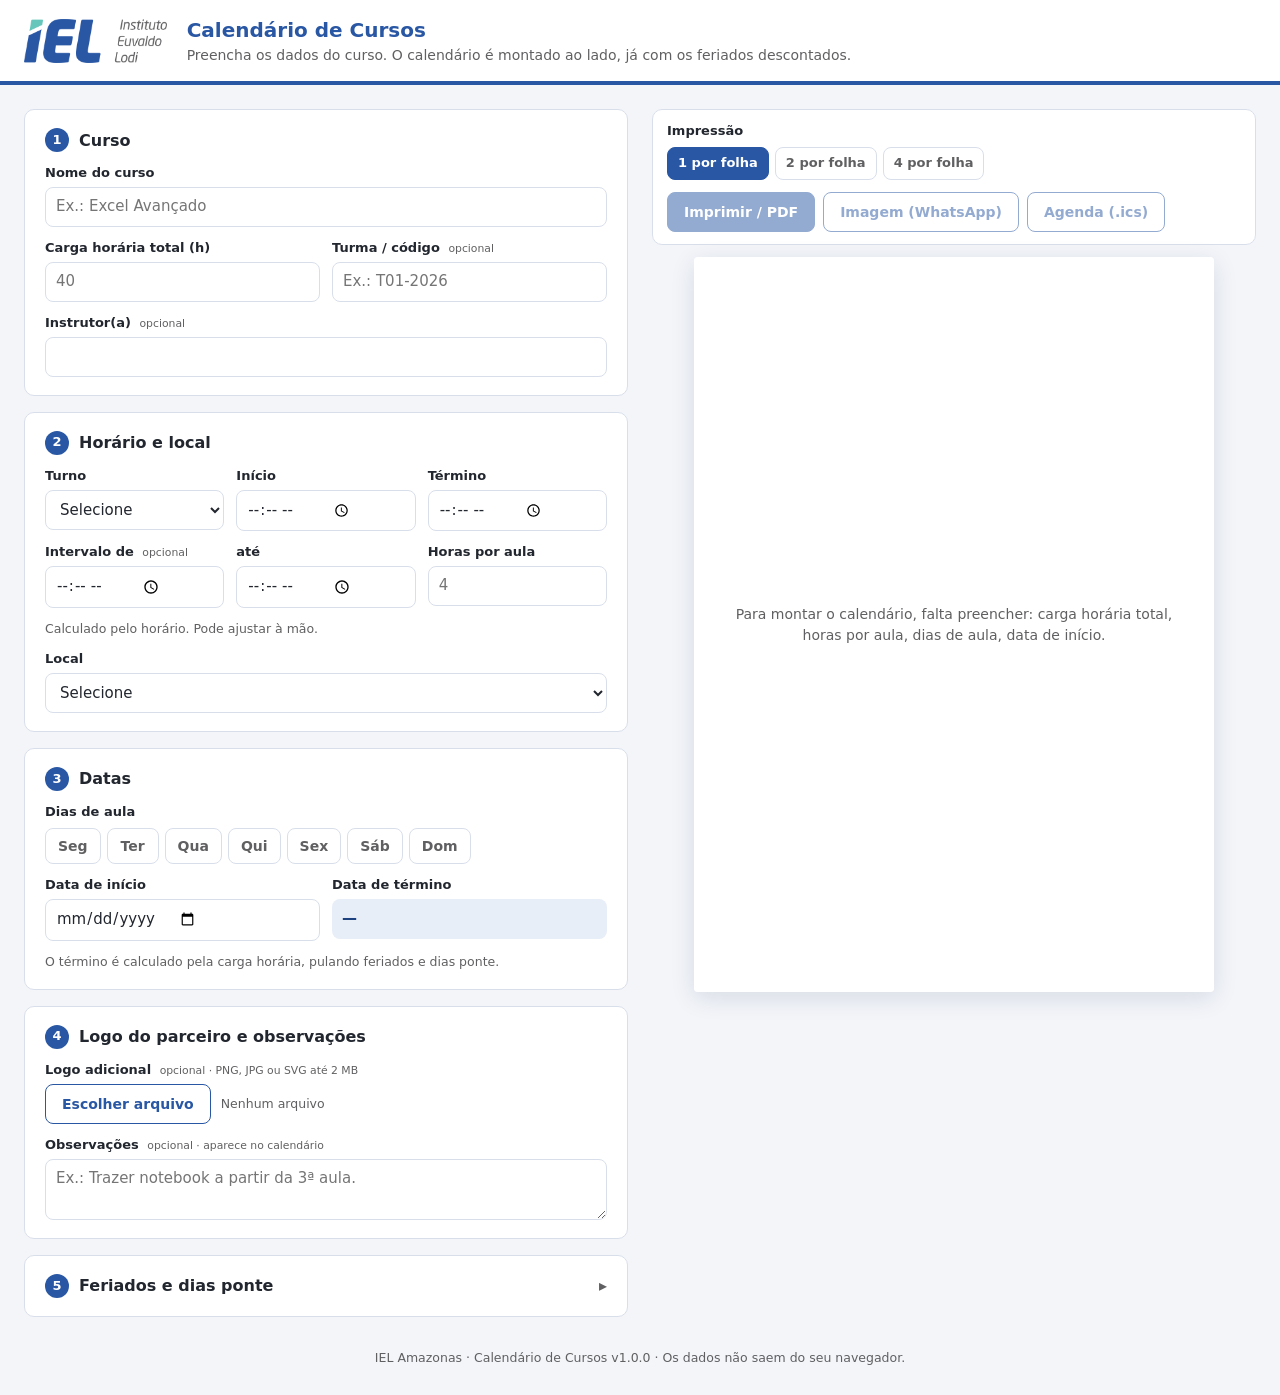
==== site/index.html @ 53aecc07 "Calendário de Cursos IEL Amazonas v1.0.0" ====
<!doctype html>
<html lang="pt-BR">
<head>
  <meta charset="utf-8">
  <meta name="viewport" content="width=device-width, initial-scale=1">
  <title>Calendário de Cursos – IEL Amazonas</title>
  <meta name="description" content="Gera calendários de aula de cursos livres do IEL Amazonas para impressão, WhatsApp e agenda.">
  <link rel="icon" type="image/png" href="img/logo-iel-simbolo.png">
  <link rel="stylesheet" href="estilo.css">
  <style id="estilo-pagina">@page { size: A4 portrait; margin: 0; }</style>
</head>
<body>
<div class="app">
  <header class="topo">
    <img src="img/logo-iel.png" alt="IEL – Instituto Euvaldo Lodi" class="topo-logo">
    <div>
      <h1>Calendário de Cursos</h1>
      <p>Preencha os dados do curso. O calendário é montado ao lado, já com os feriados descontados.</p>
    </div>
  </header>

  <main class="layout">
    <form id="form" class="formulario" autocomplete="off" novalidate>

      <section class="bloco">
        <h2><span>1</span> Curso</h2>
        <label class="campo">Nome do curso
          <input name="curso" type="text" maxlength="120" placeholder="Ex.: Excel Avançado">
        </label>
        <div class="linha">
          <label class="campo">Carga horária total (h)
            <input name="chTotal" type="number" min="0.5" step="0.5" inputmode="decimal" placeholder="40">
          </label>
          <label class="campo">Turma / código <small>opcional</small>
            <input name="turma" type="text" maxlength="40" placeholder="Ex.: T01-2026">
          </label>
        </div>
        <label class="campo">Instrutor(a) <small>opcional</small>
          <input name="instrutor" type="text" maxlength="80">
        </label>
      </section>

      <section class="bloco">
        <h2><span>2</span> Horário e local</h2>
        <div class="linha">
          <label class="campo">Turno
            <select name="turno">
              <option value="">Selecione</option>
              <option>Matutino</option>
              <option>Vespertino</option>
              <option>Noturno</option>
              <option>Integral</option>
            </select>
          </label>
          <label class="campo">Início
            <input name="horaInicio" type="time" step="900">
          </label>
          <label class="campo">Término
            <input name="horaFim" type="time" step="900">
          </label>
        </div>
        <div class="linha">
          <label class="campo">Intervalo de <small>opcional</small>
            <input name="intervaloInicio" type="time" step="900">
          </label>
          <label class="campo">até
            <input name="intervaloFim" type="time" step="900">
          </label>
          <label class="campo">Horas por aula
            <input name="chDiaria" type="number" min="0.5" step="0.5" inputmode="decimal" placeholder="4">
          </label>
        </div>
        <p class="ajuda" id="ajuda-chdiaria">Calculado pelo horário. Pode ajustar à mão.</p>
        <div class="linha">
          <label class="campo">Local
            <select name="localOpcao">
              <option value="">Selecione</option>
              <option>Unidade Distrito</option>
              <option>Unidade Leste</option>
              <option>Unidade Centro</option>
              <option value="outro">Outro (digitar)</option>
            </select>
          </label>
          <label class="campo" id="campo-local-outro" hidden>Qual local?
            <input name="localOutro" type="text" maxlength="120" placeholder="Ex.: In Company – Empresa X">
          </label>
        </div>
      </section>

      <section class="bloco">
        <h2><span>3</span> Datas</h2>
        <fieldset class="dias">
          <legend>Dias de aula</legend>
          <label><input type="checkbox" name="dias" value="1"><span>Seg</span></label>
          <label><input type="checkbox" name="dias" value="2"><span>Ter</span></label>
          <label><input type="checkbox" name="dias" value="3"><span>Qua</span></label>
          <label><input type="checkbox" name="dias" value="4"><span>Qui</span></label>
          <label><input type="checkbox" name="dias" value="5"><span>Sex</span></label>
          <label><input type="checkbox" name="dias" value="6"><span>Sáb</span></label>
          <label><input type="checkbox" name="dias" value="0"><span>Dom</span></label>
        </fieldset>
        <div class="linha">
          <label class="campo">Data de início
            <input name="inicio" type="date">
          </label>
          <div class="campo">Data de término
            <output id="saida-fim" class="calculado">—</output>
          </div>
        </div>
        <p class="ajuda">O término é calculado pela carga horária, pulando feriados e dias ponte.</p>
      </section>

      <section class="bloco">
        <h2><span>4</span> Logo do parceiro e observações</h2>
        <div class="campo">Logo adicional <small>opcional · PNG, JPG ou SVG até 2 MB</small>
          <div class="upload">
            <label class="botao secundario">
              <input id="logo-parceiro" type="file" accept="image/png,image/jpeg,image/svg+xml" hidden>
              Escolher arquivo
            </label>
            <span id="logo-nome" class="ajuda">Nenhum arquivo</span>
            <button type="button" id="logo-remover" class="botao-link" hidden>Remover</button>
          </div>
        </div>
        <label class="campo">Observações <small>opcional · aparece no calendário</small>
          <textarea name="observacoes" rows="2" maxlength="200" placeholder="Ex.: Trazer notebook a partir da 3ª aula."></textarea>
        </label>
      </section>

      <details class="bloco" id="bloco-feriados">
        <summary><h2><span>5</span> Feriados e dias ponte</h2></summary>
        <p class="ajuda">Ficam salvos neste navegador e valem para todos os cursos. Desmarque "Sem aula" para manter a aula num feriado.</p>

        <div class="linha linha-meio">
          <label class="campo">Ano
            <select id="ano-feriados"></select>
          </label>
        </div>
        <div class="tabela-rolagem">
          <table class="tabela" id="tabela-feriados">
            <thead><tr><th>Sem aula</th><th>Data</th><th>Feriado</th><th>Tipo</th><th></th></tr></thead>
            <tbody></tbody>
          </table>
        </div>
        <div class="adicionar" id="form-feriado">
          <input type="date" id="novo-feriado-data" aria-label="Data do recesso">
          <input type="text" id="novo-feriado-nome" maxlength="60" placeholder="Recesso / feriado extra" aria-label="Nome do recesso">
          <button type="button" class="botao secundario" id="adicionar-feriado">Adicionar</button>
        </div>

        <h3>Dias ponte</h3>
        <p class="ajuda">Paradas internas da escola. Nesses dias não há aula.</p>
        <ul class="lista-pontes" id="lista-pontes"></ul>
        <div class="adicionar">
          <input type="date" id="nova-ponte-data" aria-label="Data do dia ponte">
          <input type="text" id="nova-ponte-motivo" maxlength="60" placeholder="Motivo (opcional)" aria-label="Motivo">
          <button type="button" class="botao secundario" id="adicionar-ponte">Adicionar</button>
        </div>

        <div class="acoes-lista">
          <button type="button" class="botao-link" id="exportar-lista">Exportar lista</button>
          <label class="botao-link">
            <input type="file" id="importar-lista" accept="application/json,.json" hidden>Importar lista
          </label>
          <button type="button" class="botao-link perigo" id="restaurar-lista">Restaurar padrão</button>
        </div>
      </details>
    </form>

    <section class="previa" aria-label="Pré-visualização">
      <div class="barra">
        <fieldset class="modo">
          <legend>Impressão</legend>
          <label><input type="radio" name="modo" value="1" checked><span>1 por folha</span></label>
          <label><input type="radio" name="modo" value="2"><span>2 por folha</span></label>
          <label><input type="radio" name="modo" value="4"><span>4 por folha</span></label>
        </fieldset>
        <div class="botoes">
          <button type="button" class="botao" id="imprimir">Imprimir / PDF</button>
          <button type="button" class="botao secundario" id="baixar-png">Imagem (WhatsApp)</button>
          <button type="button" class="botao secundario" id="baixar-ics">Agenda (.ics)</button>
        </div>
      </div>
      <div id="mensagens" class="mensagens" aria-live="polite"></div>
      <div id="previa" class="previa-cartao"></div>
      <p class="ajuda centro" id="dica-clique" hidden>Clique num dia de aula para tirá-lo. A aula passa para o próximo dia marcado.</p>
      <div id="detalhes" class="detalhes"></div>
    </section>
  </main>

  <footer class="rodape-app">
    IEL Amazonas · Calendário de Cursos <span id="versao"></span> · Os dados não saem do seu navegador.
  </footer>
</div>

<div id="impressao"></div>

<script src="vendor/html-to-image.js"></script>
<script src="feriados.js"></script>
<script src="calendario.js"></script>
<script src="app.js"></script>
</body>
</html>
---- site/estilo.css ----
/* Cores tiradas da logo do IEL (Imagens IEL/logo) */
:root {
  --azul: #2957A4;
  --azul-escuro: #1E4280;
  --azul-claro: #E8EEF8;
  --verde: #66C6BB;
  --verde-claro: #E3F5F2;
  --cinza: #606062;
  --texto: #22262E;
  --borda: #D9DFEA;
  --fundo: #F3F5F9;
  --branco: #FFFFFF;
  --erro: #B42318;
  --erro-fundo: #FEF3F2;
  --aviso: #8A5A00;
  --aviso-fundo: #FFF7E6;
  --raio: 10px;
  --fonte: "Segoe UI", system-ui, -apple-system, Roboto, "Helvetica Neue", Arial, sans-serif;
}

* { box-sizing: border-box; }
[hidden] { display: none !important; }
html { -webkit-text-size-adjust: 100%; }
body {
  margin: 0;
  background: var(--fundo);
  color: var(--texto);
  font: 15px/1.45 var(--fonte);
}
h1, h2, h3, p { margin: 0; }

/* ---------- Topo ---------- */
.topo {
  display: flex; align-items: center; gap: 20px;
  padding: 16px 24px;
  background: var(--branco);
  border-bottom: 4px solid var(--azul);
}
.topo-logo { height: 44px; width: auto; flex: none; }
.topo h1 { font-size: 20px; color: var(--azul); }
.topo p { color: var(--cinza); font-size: 14px; }

/* ---------- Layout ---------- */
.layout {
  display: grid;
  grid-template-columns: minmax(0, 1fr) minmax(0, 1fr);
  gap: 24px;
  max-width: 1280px;
  margin: 0 auto;
  padding: 24px;
  align-items: start;
}
.previa { position: sticky; top: 16px; display: flex; flex-direction: column; gap: 12px; }

/* ---------- Formulário ---------- */
.formulario { display: flex; flex-direction: column; gap: 16px; }
.bloco {
  background: var(--branco);
  border: 1px solid var(--borda);
  border-radius: var(--raio);
  padding: 18px 20px;
  display: flex; flex-direction: column; gap: 12px;
}
.bloco h2 { font-size: 16px; display: flex; align-items: center; gap: 10px; }
.bloco h2 span {
  display: inline-grid; place-items: center;
  width: 24px; height: 24px; border-radius: 50%;
  background: var(--azul); color: var(--branco); font-size: 13px;
}
.bloco h3 { font-size: 14px; margin-top: 8px; }
details.bloco summary { cursor: pointer; list-style: none; }
details.bloco summary::-webkit-details-marker { display: none; }
details.bloco summary h2::after { content: "▸"; margin-left: auto; color: var(--cinza); }
details.bloco[open] summary h2::after { content: "▾"; }

.linha { display: grid; grid-template-columns: repeat(auto-fit, minmax(130px, 1fr)); gap: 12px; }
.linha-meio { grid-template-columns: 160px; }
.campo { display: block; font-size: 13px; font-weight: 600; color: var(--texto); }
.campo > input, .campo > select, .campo > textarea, .campo > output, .campo > .upload { display: flex; margin-top: 4px; }
.campo small { font-weight: 400; color: var(--cinza); margin-left: 4px; }
input[type=text], input[type=number], input[type=date], input[type=time], select, textarea {
  font: inherit; font-size: 15px; font-weight: 400; color: var(--texto);
  background: var(--branco);
  border: 1px solid var(--borda); border-radius: 8px;
  padding: 8px 10px; min-height: 40px; width: 100%;
}
textarea { resize: vertical; }
input:focus, select:focus, textarea:focus, button:focus-visible, .dias input:focus-visible + span, .modo input:focus-visible + span {
  outline: 2px solid var(--azul); outline-offset: 1px;
}
.calculado {
  display: flex; align-items: center; min-height: 40px; padding: 8px 10px;
  border-radius: 8px; background: var(--azul-claro); color: var(--azul-escuro);
  font-size: 15px; font-weight: 700;
}
.ajuda { font-size: 12.5px; color: var(--cinza); font-weight: 400; }
.ajuda.centro { text-align: center; }

/* Caixinhas dos dias e do modo de impressão */
.dias, .modo { border: 0; padding: 0; margin: 0; display: flex; flex-wrap: wrap; gap: 6px; }
.dias legend, .modo legend { font-size: 13px; font-weight: 600; margin-bottom: 6px; padding: 0; }
.dias label, .modo label { cursor: pointer; position: relative; }
.dias input, .modo input { position: absolute; opacity: 0; pointer-events: none; }
.dias span, .modo span {
  display: inline-block; padding: 7px 12px; min-width: 52px; text-align: center;
  border: 1px solid var(--borda); border-radius: 8px; background: var(--branco);
  font-size: 14px; font-weight: 600; color: var(--cinza); user-select: none;
}
.dias input:checked + span, .modo input:checked + span {
  background: var(--azul); border-color: var(--azul); color: var(--branco);
}

/* Upload */
.upload { display: flex; align-items: center; gap: 10px; flex-wrap: wrap; font-weight: 400; }

/* Botões */
.botao {
  font: inherit; font-size: 14px; font-weight: 600;
  display: inline-flex; align-items: center; justify-content: center;
  min-height: 40px; padding: 8px 16px; border-radius: 8px;
  border: 1px solid var(--azul); background: var(--azul); color: var(--branco);
  cursor: pointer; white-space: nowrap;
}
.botao:hover { background: var(--azul-escuro); }
.botao.secundario { background: var(--branco); color: var(--azul); }
.botao.secundario:hover { background: var(--azul-claro); }
.botao:disabled { opacity: .5; cursor: not-allowed; }
.botao-link {
  font: inherit; font-size: 13px; font-weight: 600; background: none; border: 0; padding: 4px 0;
  color: var(--azul); cursor: pointer; text-decoration: underline; text-underline-offset: 2px;
}
.botao-link.perigo { color: var(--erro); }

/* Feriados */
.tabela-rolagem { max-height: 300px; overflow: auto; border: 1px solid var(--borda); border-radius: 8px; }
.tabela { width: 100%; border-collapse: collapse; font-size: 13.5px; }
.tabela th { position: sticky; top: 0; background: var(--fundo); text-align: left; font-weight: 600; padding: 8px; }
.tabela td { padding: 6px 8px; border-top: 1px solid var(--borda); }
.tabela td:first-child, .tabela th:first-child { text-align: center; width: 70px; }
.tabela tr.mantido td:not(:first-child) { color: var(--cinza); }
.tabela input[type=checkbox] { width: 18px; height: 18px; accent-color: var(--azul); }
.adicionar { display: grid; grid-template-columns: 160px 1fr auto; gap: 8px; }
.lista-pontes { list-style: none; margin: 0; padding: 0; display: flex; flex-direction: column; gap: 6px; }
.lista-pontes li {
  display: flex; align-items: center; gap: 10px; justify-content: space-between;
  padding: 6px 10px; background: var(--fundo); border-radius: 8px; font-size: 13.5px;
}
.lista-pontes .vazio { background: none; color: var(--cinza); padding: 0; }
.acoes-lista { display: flex; gap: 18px; flex-wrap: wrap; border-top: 1px solid var(--borda); padding-top: 10px; }

/* ---------- Pré-visualização ---------- */
.barra {
  display: flex; flex-wrap: wrap; gap: 12px; align-items: end; justify-content: space-between;
  background: var(--branco); border: 1px solid var(--borda); border-radius: var(--raio); padding: 12px 14px;
}
.botoes { display: flex; gap: 8px; flex-wrap: wrap; }
.modo span { min-width: 0; padding: 6px 10px; font-size: 13px; }

.mensagens { display: flex; flex-direction: column; gap: 6px; }
.mensagens:empty { display: none; }
.msg { padding: 8px 12px; border-radius: 8px; font-size: 13.5px; border-left: 4px solid; }
.msg.erro { background: var(--erro-fundo); border-color: var(--erro); color: var(--erro); }
.msg.aviso { background: var(--aviso-fundo); border-color: #E3A008; color: var(--aviso); }

.previa-cartao {
  width: 100%; max-width: 520px; margin: 0 auto;
  box-shadow: 0 6px 24px rgba(20, 40, 80, .12); border-radius: 4px; overflow: hidden;
}
.previa-cartao .dia.aula, .previa-cartao .dia.removido { cursor: pointer; }
.previa-cartao .dia.aula:hover { filter: brightness(1.15); }
.previa-cartao .dia.removido { outline: .25em dashed var(--erro); outline-offset: -.25em; color: var(--erro); }
.vazio-previa {
  aspect-ratio: 210 / 297; display: grid; place-items: center; padding: 32px; text-align: center;
  background: var(--branco); color: var(--cinza); font-size: 14px;
}

.detalhes { background: var(--branco); border: 1px solid var(--borda); border-radius: var(--raio); padding: 14px 16px; font-size: 13.5px; }
.detalhes:empty { display: none; }
.detalhes h3 { font-size: 14px; margin-bottom: 6px; }
.detalhes h3 + ol, .detalhes h3 + ul { margin-top: 0; }
.detalhes ol, .detalhes ul { padding-left: 20px; margin: 0 0 10px; columns: 2; column-gap: 24px; }
.detalhes li { break-inside: avoid; }
.detalhes .pulado { color: var(--cinza); }
.detalhes .resumo { font-weight: 600; color: var(--azul-escuro); margin-bottom: 10px; }

.rodape-app { text-align: center; color: var(--cinza); font-size: 12.5px; padding: 8px 24px 28px; }

/* ---------- Cartão do calendário (tela, impressão e PNG) ----------
   Todas as medidas internas são proporcionais à largura do cartão (cqw/em),
   então o mesmo desenho serve para A4, A5, A6 e para a imagem. */
.cartao {
  container-type: inline-size;
  width: 100%;
  aspect-ratio: 210 / 297;
  background: var(--branco);
  color: var(--texto);
  font-family: var(--fonte);
  overflow: hidden;
}
.cc {
  --margem: 7cqw;
  --suave: #F2F5FA;
  height: 100%;
  display: flex; flex-direction: column;
  font-size: 2.35cqw; line-height: 1.3;
}

/* Logos e faixa nas cores do IEL */
.cc-topo {
  display: flex; align-items: center; justify-content: space-between; gap: 4cqw;
  height: 8.5cqw; box-sizing: content-box; padding: 6cqw var(--margem) 3cqw;
}
.cc-logo { height: 100%; width: auto; max-width: 46cqw; object-fit: contain; object-position: left center; }
.cc-logo-parceiro { height: 100%; width: auto; max-width: 32cqw; object-fit: contain; object-position: right center; }
.cc-faixa {
  height: 1cqw; margin: 0 var(--margem); border-radius: 1cqw;
  background: linear-gradient(90deg, var(--azul) 0 80%, var(--verde) 80% 100%);
}

/* Nome do curso */
.cc-cabeca { padding: 4cqw var(--margem) 0; }
.cc-rotulo { font-size: .78em; font-weight: 700; letter-spacing: .16em; text-transform: uppercase; color: #2E8C81; margin-bottom: .45em; }
.cc-titulo { font-size: 2.45em; line-height: 1.08; letter-spacing: -.01em; color: var(--azul); font-weight: 800; overflow-wrap: anywhere; }
.cc-titulo.longo { font-size: 1.9em; }
.cc.compacto .cc-topo { height: 6.5cqw; padding-top: 4.5cqw; padding-bottom: 2.2cqw; }
.cc.compacto .cc-cabeca { padding-top: 2.6cqw; }
.cc.compacto .cc-titulo { font-size: 1.75em; }
.cc.compacto .cc-meta { margin-top: 2.4cqw; }
.cc.compacto .cc-dado { padding-top: 1.4cqw; padding-bottom: 1.4cqw; }
.cc.compacto .cc-meses { margin-top: 2.4cqw; }
.cc-sub { margin-top: .5em; font-weight: 600; color: var(--cinza); }

/* Dados do curso */
.cc-meta {
  margin: 3.5cqw var(--margem) 0; padding: 0 2.4cqw;
  display: grid; grid-template-columns: 1fr 1fr;
  background: var(--suave); border-radius: 1.6cqw;
}
.cc-dado {
  min-width: 0;
  display: flex; align-items: center; gap: .75em;
  padding: 2cqw .6cqw;
}
.cc-dado:nth-child(even) { border-left: .25cqw solid #DDE3EC; padding-left: 3cqw; }
.cc-dado:nth-child(n+3) { border-top: .25cqw solid #DDE3EC; }
.cc-icone {
  flex: none; width: 2.1em; height: 2.1em; padding: .42em; border-radius: 50%;
  background: var(--azul); fill: none; stroke: var(--branco);
  stroke-width: 2; stroke-linecap: round; stroke-linejoin: round;
}
.cc-dado dl { margin: 0; min-width: 0; }
.cc-dado dt { font-size: .66em; font-weight: 700; letter-spacing: .12em; text-transform: uppercase; color: var(--cinza); }
.cc-dado dd { margin: .1em 0 0; font-size: 1.02em; font-weight: 700; line-height: 1.2; color: var(--texto); }

/* Calendário: ocupa toda a área que sobra. --cel (largura do dia) e --cols vêm de calcularLayout() */
.cc-meses {
  flex: 1 1 0; min-height: 0; overflow: hidden;
  margin: 3.5cqw var(--margem) 0;
  display: grid; grid-template-columns: repeat(var(--cols, 1), calc(var(--cel, 6cqw) * 7));
  justify-content: center; align-content: center;
  gap: calc(var(--cel, 6cqw) * .6) calc(var(--cel, 6cqw) * .8); /* = VAO_Y e VAO_X em app.js */
}
.mes-nome {
  height: calc(var(--cel) * .75); display: flex; align-items: center; padding-left: calc(var(--cel) * .1);
  font-size: calc(var(--cel) * .42); font-weight: 800; color: var(--azul); text-transform: capitalize;
}
.mes-nome span { margin-left: .3em; font-weight: 600; color: #9AA3B2; }
.mes-grade { display: grid; grid-template-columns: repeat(7, var(--cel)); grid-auto-rows: var(--lin, calc(var(--cel) / 1.25)); }
.mes-grade .sem {
  height: calc(var(--cel) * .55); align-self: start; display: grid; place-items: center;
  font-size: calc(var(--cel) * .26); font-weight: 700; color: #9AA3B2; text-transform: uppercase;
  border-bottom: calc(var(--cel) * .02) solid var(--borda);
}
.dia {
  display: grid; place-items: center;
  font-size: calc(var(--cel) * .36); font-weight: 600; color: var(--texto); font-variant-numeric: tabular-nums;
  border: calc(var(--cel) * .06) solid transparent; background-clip: padding-box; border-radius: calc(var(--cel) * .22);
}
.dia.fora { visibility: hidden; }
.mes-nota {
  display: flex; align-items: baseline; gap: .45em; margin: 0; padding-left: calc(var(--cel) * .1);
  font-size: calc(var(--cel) * .3); line-height: calc(var(--cel) * .5); color: var(--cinza);
  white-space: nowrap;
}
.mes-nota span { min-width: 0; overflow: hidden; text-overflow: ellipsis; }
.mes-nota:first-of-type { margin-top: calc(var(--cel) * .2); }
.mes-nota b {
  flex: none; padding: 0 .35em; border-radius: .3em;
  background: #E6EAF0; color: var(--texto); font-weight: 700;
}
.dia.fim-semana { color: #9AA3B2; }
.dia.aula { background-color: var(--azul); color: var(--branco); font-weight: 800; }
.dia.sem-aula {
  color: var(--cinza); text-decoration: line-through;
  background-image: repeating-linear-gradient(135deg, #DCE1E8 0 calc(var(--cel) * .05), transparent calc(var(--cel) * .05) calc(var(--cel) * .13));
}

.cc-legenda { display: flex; justify-content: center; gap: 2em; margin: 2cqw var(--margem) 0; font-size: .82em; color: var(--cinza); }
.cc-legenda span { display: inline-flex; align-items: center; gap: .5em; }
.cc-legenda i { display: inline-block; width: 1.15em; height: 1.15em; border-radius: .25em; }
.cc-legenda .l-aula { background: var(--azul); }
.cc-legenda .l-sem { background: repeating-linear-gradient(135deg, #C9CED6 0 .15em, transparent .15em .35em); border: .08em solid #C9CED6; }

/* Resumo das datas */
.cc-info {
  margin: 2.4cqw var(--margem) 0; padding: 2cqw 2.8cqw;
  display: flex; flex-direction: column; gap: .35em; font-size: .9em;
  background: var(--suave); border-left: .8cqw solid var(--verde); border-radius: 0 1.4cqw 1.4cqw 0;
}
.cc-info b { color: var(--azul); }

.cc-rodape {
  margin-top: 3.5cqw; padding: 2.2cqw var(--margem);
  text-align: center; font-weight: 700; letter-spacing: .04em;
  background: var(--azul); color: var(--branco); font-size: .82em;
}

/* Contêiner fora da tela para gerar a imagem PNG */
.render-png { position: fixed; left: -12000px; top: 0; width: 1080px; }

/* ---------- Impressão ---------- */
#impressao { display: none; }
* { -webkit-print-color-adjust: exact; print-color-adjust: exact; }

@media print {
  html, body { background: #fff; margin: 0; padding: 0; }
  .app { display: none !important; }
  #impressao { display: block; }
  .folha { display: grid; overflow: hidden; break-after: page; page-break-after: always; }
  .folha:last-child { break-after: auto; page-break-after: auto; }
  .folha-1 { width: 210mm; height: 296.5mm; grid-template: 1fr / 1fr; }
  .folha-2 { width: 297mm; height: 209.5mm; grid-template: 1fr / 1fr 1fr; }
  .folha-4 { width: 210mm; height: 296.5mm; grid-template: 1fr 1fr / 1fr 1fr; }
  .slot { overflow: hidden; min-width: 0; min-height: 0; }
  .folha-2 .slot, .folha-4 .slot { outline: .2mm dashed #A0A7B4; outline-offset: -.1mm; }}

/* ---------- Telas menores ---------- */
@media (max-width: 960px) {
  .layout { grid-template-columns: 1fr; padding: 16px; }
  .previa { position: static; }
}
@media (max-width: 560px) {
  .topo { padding: 12px 16px; gap: 12px; }
  .topo-logo { height: 32px; }
  .topo p { display: none; }
  .bloco { padding: 14px 16px; }
  .adicionar { grid-template-columns: 1fr 1fr; }
  .adicionar .botao { grid-column: 1 / -1; }
  .barra { flex-direction: column; align-items: stretch; }
  .botoes .botao { flex: 1 1 auto; }
  .detalhes ol, .detalhes ul { columns: 1; }
}
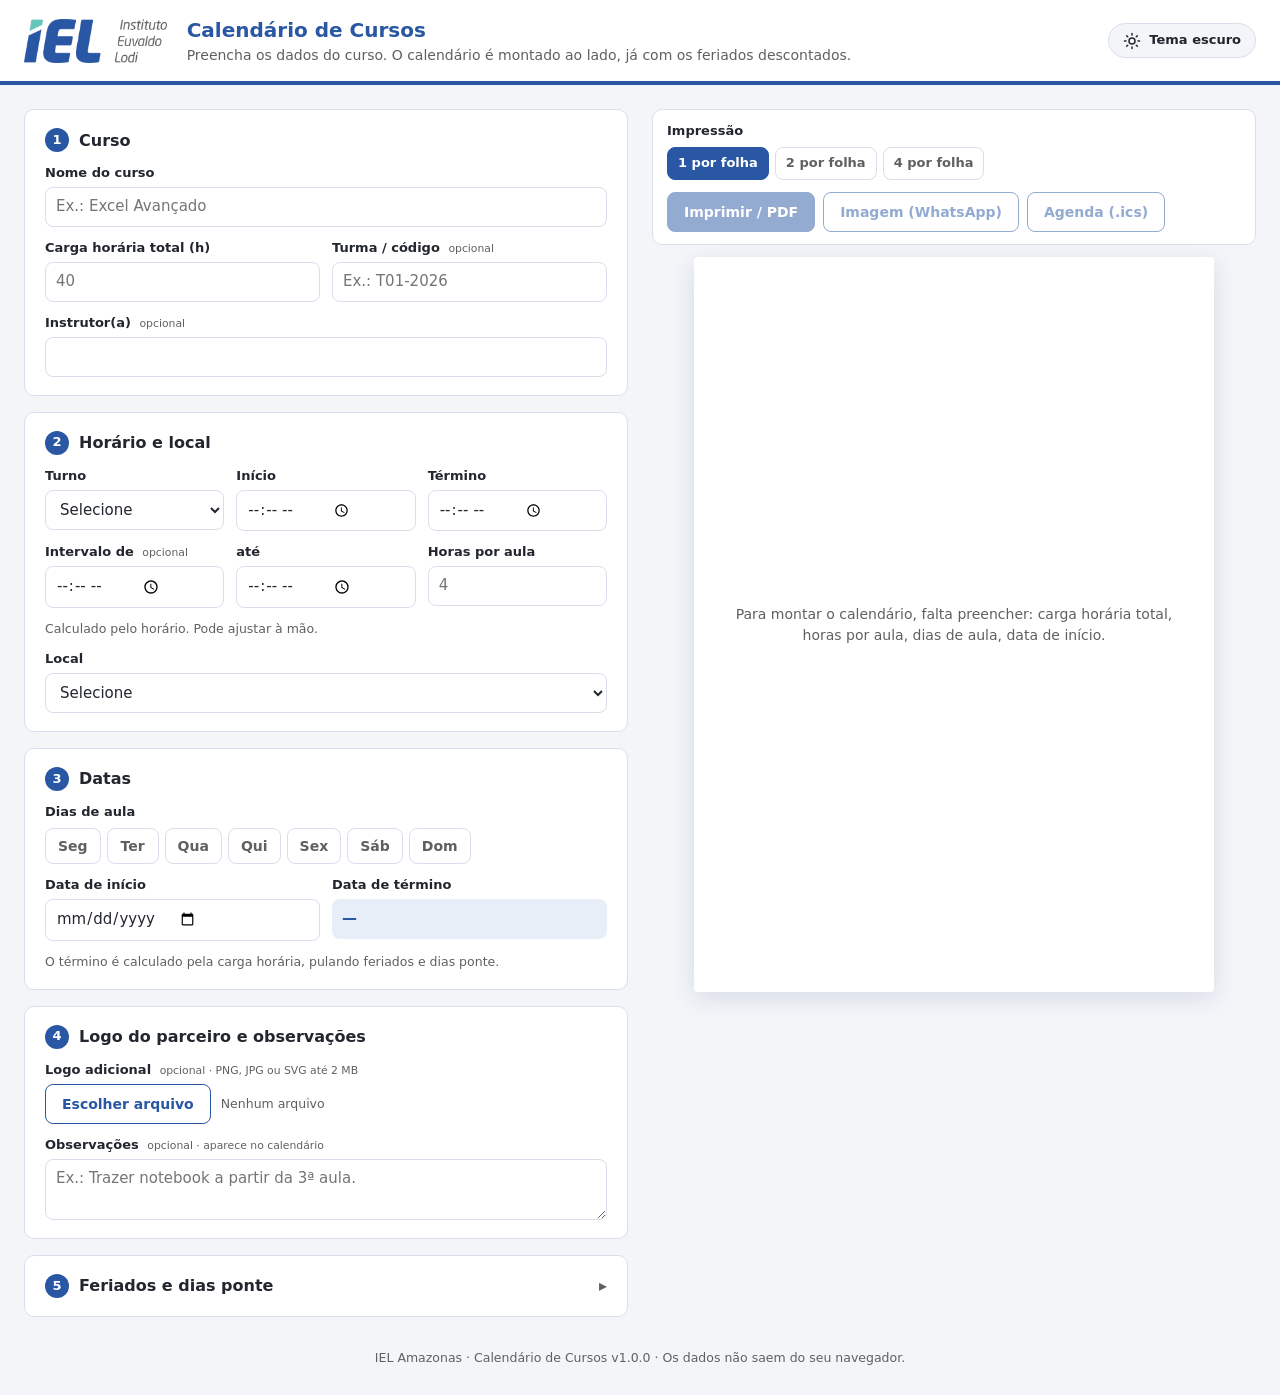
==== commit d6f64e68: "Tema escuro na tela (calendário impresso continua claro)" ====
--- a/site/index.html
+++ b/site/index.html
@@ -5,7 +5,28 @@
   <meta name="viewport" content="width=device-width, initial-scale=1">
   <title>Calendário de Cursos – IEL Amazonas</title>
   <meta name="description" content="Gera calendários de aula de cursos livres do IEL Amazonas para impressão, WhatsApp e agenda.">
+  <!-- Prévia do link no WhatsApp, Teams etc. (a imagem precisa de endereço completo) -->
+  <meta property="og:type" content="website">
+  <meta property="og:site_name" content="IEL Amazonas">
+  <meta property="og:title" content="Calendário de Cursos – IEL Amazonas">
+  <meta property="og:description" content="Datas de aula calculadas com feriados, prontas para imprimir, WhatsApp e agenda.">
+  <meta property="og:url" content="https://iel-calendario-cursos.onrender.com/">
+  <meta property="og:image" content="https://iel-calendario-cursos.onrender.com/img/compartilhar.png">
+  <meta property="og:image:width" content="1200">
+  <meta property="og:image:height" content="630">
+  <meta property="og:image:alt" content="Calendário de Cursos do IEL Amazonas">
+  <meta property="og:locale" content="pt_BR">
+  <meta name="twitter:card" content="summary_large_image">
   <link rel="icon" type="image/png" href="img/logo-iel-simbolo.png">
+  <script>
+    // Aplica o tema antes de desenhar a página (evita piscar claro→escuro)
+    (function () {
+      var t = null;
+      try { t = localStorage.getItem('calendarioIEL.tema'); } catch (e) {}
+      if (t !== 'claro' && t !== 'escuro') t = matchMedia('(prefers-color-scheme: dark)').matches ? 'escuro' : 'claro';
+      document.documentElement.dataset.tema = t;
+    })();
+  </script>
   <link rel="stylesheet" href="estilo.css">
   <style id="estilo-pagina">@page { size: A4 portrait; margin: 0; }</style>
 </head>
@@ -17,6 +38,11 @@
       <h1>Calendário de Cursos</h1>
       <p>Preencha os dados do curso. O calendário é montado ao lado, já com os feriados descontados.</p>
     </div>
+    <button type="button" class="botao-tema" id="alternar-tema">
+      <svg class="sol" viewBox="0 0 24 24" aria-hidden="true"><circle cx="12" cy="12" r="4"/><path d="M12 2v2M12 20v2M4.9 4.9l1.4 1.4M17.7 17.7l1.4 1.4M2 12h2M20 12h2M4.9 19.1l1.4-1.4M17.7 6.3l1.4-1.4"/></svg>
+      <svg class="lua" viewBox="0 0 24 24" aria-hidden="true"><path d="M20 14.5A8 8 0 0 1 9.5 4a8 8 0 1 0 10.5 10.5z"/></svg>
+      <span id="tema-rotulo">Tema escuro</span>
+    </button>
   </header>
 
   <main class="layout">
--- a/site/estilo.css
+++ b/site/estilo.css
@@ -14,9 +14,31 @@
   --erro-fundo: #FEF3F2;
   --aviso: #8A5A00;
   --aviso-fundo: #FFF7E6;
+  --link: #2957A4;          /* azul usado em textos e botões secundários */
+  --sombra: rgba(20, 40, 80, .12);
   --raio: 10px;
   --fonte: "Segoe UI", system-ui, -apple-system, Roboto, "Helvetica Neue", Arial, sans-serif;
-}
+  color-scheme: light;
+}
+
+/* Tema escuro (só a tela; o cartão do calendário continua claro, ver .cartao) */
+:root[data-tema="escuro"] {
+  --azul-claro: #1F2E4A;
+  --verde-claro: #16332F;
+  --cinza: #A4ACBA;
+  --texto: #E7EBF2;
+  --borda: #2C3648;
+  --fundo: #0E131D;
+  --branco: #171E2B;
+  --erro: #FF8E85;
+  --erro-fundo: #3A1B1B;
+  --aviso: #F2C46D;
+  --aviso-fundo: #33290F;
+  --link: #93B3EE;
+  --sombra: rgba(0, 0, 0, .45);
+  color-scheme: dark;
+}
+:root[data-tema="escuro"] .topo-logo { background: #FFFFFF; border-radius: 8px; padding: 4px 8px; box-sizing: content-box; height: 36px; }
 
 * { box-sizing: border-box; }
 [hidden] { display: none !important; }
@@ -37,8 +59,20 @@
   border-bottom: 4px solid var(--azul);
 }
 .topo-logo { height: 44px; width: auto; flex: none; }
-.topo h1 { font-size: 20px; color: var(--azul); }
+.topo h1 { font-size: 20px; color: var(--link); }
 .topo p { color: var(--cinza); font-size: 14px; }
+.botao-tema {
+  margin-left: auto; flex: none;
+  display: inline-flex; align-items: center; gap: 8px;
+  font: inherit; font-size: 13px; font-weight: 600; color: var(--texto);
+  background: var(--fundo); border: 1px solid var(--borda); border-radius: 999px;
+  padding: 7px 14px; cursor: pointer;
+}
+.botao-tema:hover { border-color: var(--link); }
+.botao-tema svg { width: 18px; height: 18px; fill: none; stroke: currentColor; stroke-width: 2; stroke-linecap: round; stroke-linejoin: round; }
+.botao-tema .lua { display: none; }
+:root[data-tema="escuro"] .botao-tema .sol { display: none; }
+:root[data-tema="escuro"] .botao-tema .lua { display: inline; }
 
 /* ---------- Layout ---------- */
 .layout {
@@ -65,7 +99,7 @@
 .bloco h2 span {
   display: inline-grid; place-items: center;
   width: 24px; height: 24px; border-radius: 50%;
-  background: var(--azul); color: var(--branco); font-size: 13px;
+  background: var(--azul); color: #FFFFFF; font-size: 13px;
 }
 .bloco h3 { font-size: 14px; margin-top: 8px; }
 details.bloco summary { cursor: pointer; list-style: none; }
@@ -90,7 +124,7 @@
 }
 .calculado {
   display: flex; align-items: center; min-height: 40px; padding: 8px 10px;
-  border-radius: 8px; background: var(--azul-claro); color: var(--azul-escuro);
+  border-radius: 8px; background: var(--azul-claro); color: var(--link);
   font-size: 15px; font-weight: 700;
 }
 .ajuda { font-size: 12.5px; color: var(--cinza); font-weight: 400; }
@@ -107,7 +141,7 @@
   font-size: 14px; font-weight: 600; color: var(--cinza); user-select: none;
 }
 .dias input:checked + span, .modo input:checked + span {
-  background: var(--azul); border-color: var(--azul); color: var(--branco);
+  background: var(--azul); border-color: var(--azul); color: #FFFFFF;
 }
 
 /* Upload */
@@ -118,16 +152,16 @@
   font: inherit; font-size: 14px; font-weight: 600;
   display: inline-flex; align-items: center; justify-content: center;
   min-height: 40px; padding: 8px 16px; border-radius: 8px;
-  border: 1px solid var(--azul); background: var(--azul); color: var(--branco);
+  border: 1px solid var(--azul); background: var(--azul); color: #FFFFFF;
   cursor: pointer; white-space: nowrap;
 }
 .botao:hover { background: var(--azul-escuro); }
-.botao.secundario { background: var(--branco); color: var(--azul); }
+.botao.secundario { background: var(--branco); color: var(--link); border-color: var(--link); }
 .botao.secundario:hover { background: var(--azul-claro); }
 .botao:disabled { opacity: .5; cursor: not-allowed; }
 .botao-link {
   font: inherit; font-size: 13px; font-weight: 600; background: none; border: 0; padding: 4px 0;
-  color: var(--azul); cursor: pointer; text-decoration: underline; text-underline-offset: 2px;
+  color: var(--link); cursor: pointer; text-decoration: underline; text-underline-offset: 2px;
 }
 .botao-link.perigo { color: var(--erro); }
 
@@ -164,7 +198,7 @@
 
 .previa-cartao {
   width: 100%; max-width: 520px; margin: 0 auto;
-  box-shadow: 0 6px 24px rgba(20, 40, 80, .12); border-radius: 4px; overflow: hidden;
+  box-shadow: 0 6px 24px var(--sombra); border-radius: 4px; overflow: hidden;
 }
 .previa-cartao .dia.aula, .previa-cartao .dia.removido { cursor: pointer; }
 .previa-cartao .dia.aula:hover { filter: brightness(1.15); }
@@ -181,7 +215,7 @@
 .detalhes ol, .detalhes ul { padding-left: 20px; margin: 0 0 10px; columns: 2; column-gap: 24px; }
 .detalhes li { break-inside: avoid; }
 .detalhes .pulado { color: var(--cinza); }
-.detalhes .resumo { font-weight: 600; color: var(--azul-escuro); margin-bottom: 10px; }
+.detalhes .resumo { font-weight: 600; color: var(--link); margin-bottom: 10px; }
 
 .rodape-app { text-align: center; color: var(--cinza); font-size: 12.5px; padding: 8px 24px 28px; }
 
@@ -189,6 +223,10 @@
    Todas as medidas internas são proporcionais à largura do cartão (cqw/em),
    então o mesmo desenho serve para A4, A5, A6 e para a imagem. */
 .cartao {
+  /* Sempre nas cores claras, mesmo com a tela no tema escuro: é o que vai para o papel e o PNG */
+  --azul-claro: #E8EEF8; --cinza: #606062; --texto: #22262E; --borda: #D9DFEA;
+  --fundo: #F3F5F9; --branco: #FFFFFF; --erro: #B42318;
+  color-scheme: light;
   container-type: inline-size;
   width: 100%;
   aspect-ratio: 210 / 297;
@@ -289,7 +327,7 @@
   background: #E6EAF0; color: var(--texto); font-weight: 700;
 }
 .dia.fim-semana { color: #9AA3B2; }
-.dia.aula { background-color: var(--azul); color: var(--branco); font-weight: 800; }
+.dia.aula { background-color: var(--azul); color: #FFFFFF; font-weight: 800; }
 .dia.sem-aula {
   color: var(--cinza); text-decoration: line-through;
   background-image: repeating-linear-gradient(135deg, #DCE1E8 0 calc(var(--cel) * .05), transparent calc(var(--cel) * .05) calc(var(--cel) * .13));
@@ -312,7 +350,7 @@
 .cc-rodape {
   margin-top: 3.5cqw; padding: 2.2cqw var(--margem);
   text-align: center; font-weight: 700; letter-spacing: .04em;
-  background: var(--azul); color: var(--branco); font-size: .82em;
+  background: var(--azul); color: #FFFFFF; font-size: .82em;
 }
 
 /* Contêiner fora da tela para gerar a imagem PNG */
@@ -343,6 +381,8 @@
   .topo { padding: 12px 16px; gap: 12px; }
   .topo-logo { height: 32px; }
   .topo p { display: none; }
+  .botao-tema { padding: 8px; }
+  .botao-tema span { display: none; }
   .bloco { padding: 14px 16px; }
   .adicionar { grid-template-columns: 1fr 1fr; }
   .adicionar .botao { grid-column: 1 / -1; }
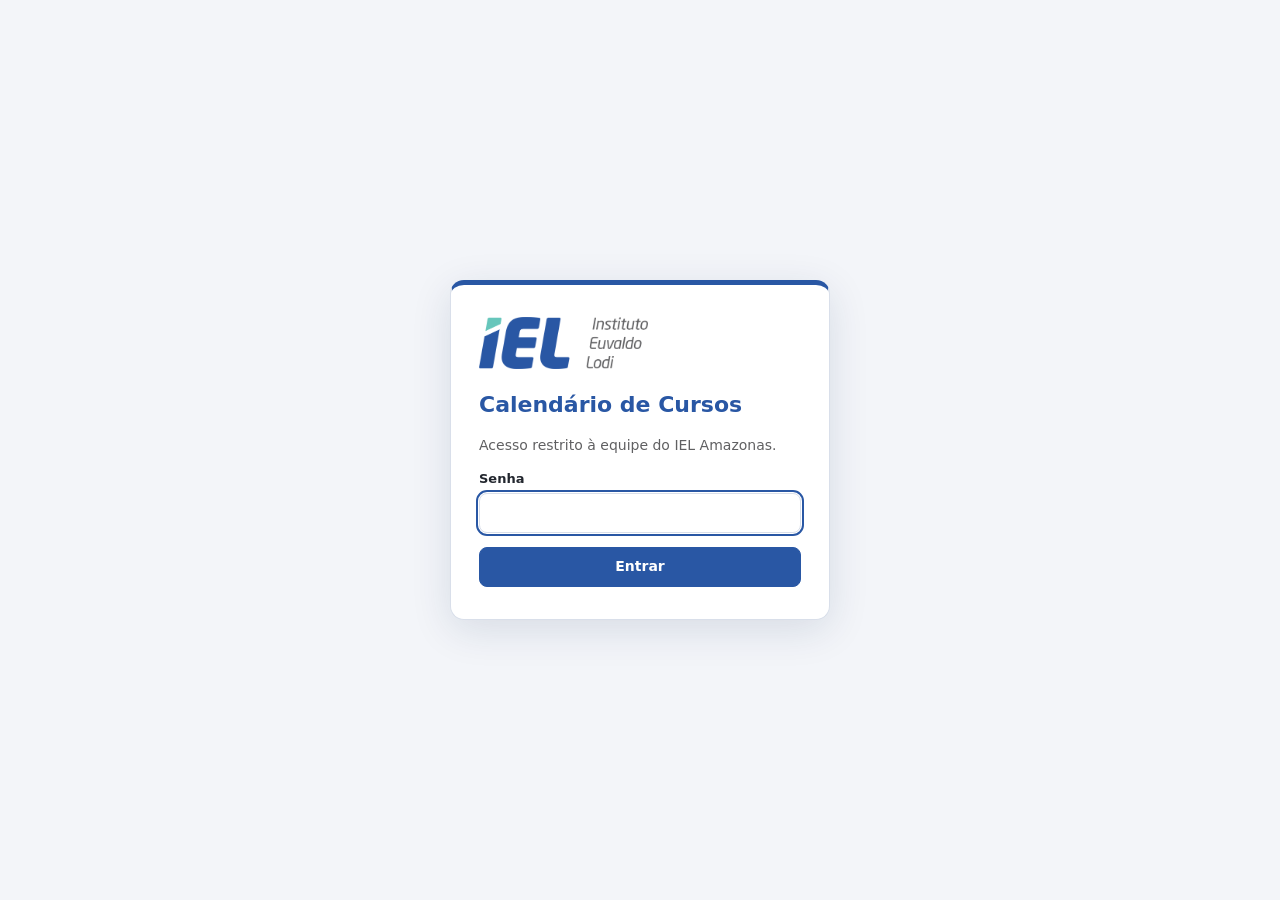
==== commit 89df827d: "Tela de senha de acesso" ====
--- a/site/index.html
+++ b/site/index.html
@@ -26,11 +26,29 @@
       if (t !== 'claro' && t !== 'escuro') t = matchMedia('(prefers-color-scheme: dark)').matches ? 'escuro' : 'claro';
       document.documentElement.dataset.tema = t;
     })();
+    // Senha de acesso: guarda só o hash SHA-256 (para trocar, gere o hash da nova senha e substitua aqui).
+    // É uma barreira simples contra uso por quem não é da equipe, não uma proteção de dados.
+    window.HASH_SENHA = '5100f8d8f4e2aef9d5c25dff4eabcbca4f93545f3618d9527c18439fd8634e27';
+    try {
+      if (localStorage.getItem('calendarioIEL.acesso') === window.HASH_SENHA) document.documentElement.dataset.liberado = '1';
+    } catch (e) {}
   </script>
   <link rel="stylesheet" href="estilo.css">
   <style id="estilo-pagina">@page { size: A4 portrait; margin: 0; }</style>
 </head>
 <body>
+<div class="portao" id="portao">
+  <form class="portao-caixa" id="form-senha" autocomplete="off">
+    <img src="img/logo-iel.png" alt="IEL – Instituto Euvaldo Lodi" class="portao-logo">
+    <h1>Calendário de Cursos</h1>
+    <p>Acesso restrito à equipe do IEL Amazonas.</p>
+    <label class="campo">Senha
+      <input type="password" id="senha" autocomplete="current-password" required>
+    </label>
+    <p class="portao-erro" id="senha-erro" hidden>Senha incorreta. Tente de novo.</p>
+    <button type="submit" class="botao">Entrar</button>
+  </form>
+</div>
 <div class="app">
   <header class="topo">
     <img src="img/logo-iel.png" alt="IEL – Instituto Euvaldo Lodi" class="topo-logo">
@@ -221,6 +239,7 @@
 
 <div id="impressao"></div>
 
+<script src="portao.js"></script>
 <script src="vendor/html-to-image.js"></script>
 <script src="feriados.js"></script>
 <script src="calendario.js"></script>
--- a/site/estilo.css
+++ b/site/estilo.css
@@ -51,6 +51,23 @@
 }
 h1, h2, h3, p { margin: 0; }
 
+/* ---------- Tela de senha ---------- */
+:root:not([data-liberado]) .app { display: none; }
+:root[data-liberado] .portao { display: none; }
+.portao { min-height: 100vh; display: grid; place-items: center; padding: 24px 16px; }
+.portao-caixa {
+  width: 100%; max-width: 380px; display: flex; flex-direction: column; gap: 14px;
+  background: var(--branco); border: 1px solid var(--borda); border-radius: 14px;
+  padding: 32px 28px; box-shadow: 0 10px 40px var(--sombra);
+  border-top: 5px solid var(--azul);
+}
+.portao-logo { height: 52px; width: auto; align-self: flex-start; }
+:root[data-tema="escuro"] .portao-logo { background: #FFFFFF; border-radius: 8px; padding: 4px 8px; box-sizing: content-box; }
+.portao h1 { font-size: 22px; color: var(--link); margin-top: 6px; }
+.portao-caixa > p { color: var(--cinza); font-size: 14px; }
+.portao-erro { color: var(--erro) !important; font-weight: 600; }
+.portao .botao { width: 100%; }
+
 /* ---------- Topo ---------- */
 .topo {
   display: flex; align-items: center; gap: 20px;
@@ -112,7 +129,7 @@
 .campo { display: block; font-size: 13px; font-weight: 600; color: var(--texto); }
 .campo > input, .campo > select, .campo > textarea, .campo > output, .campo > .upload { display: flex; margin-top: 4px; }
 .campo small { font-weight: 400; color: var(--cinza); margin-left: 4px; }
-input[type=text], input[type=number], input[type=date], input[type=time], select, textarea {
+input[type=text], input[type=password], input[type=number], input[type=date], input[type=time], select, textarea {
   font: inherit; font-size: 15px; font-weight: 400; color: var(--texto);
   background: var(--branco);
   border: 1px solid var(--borda); border-radius: 8px;
